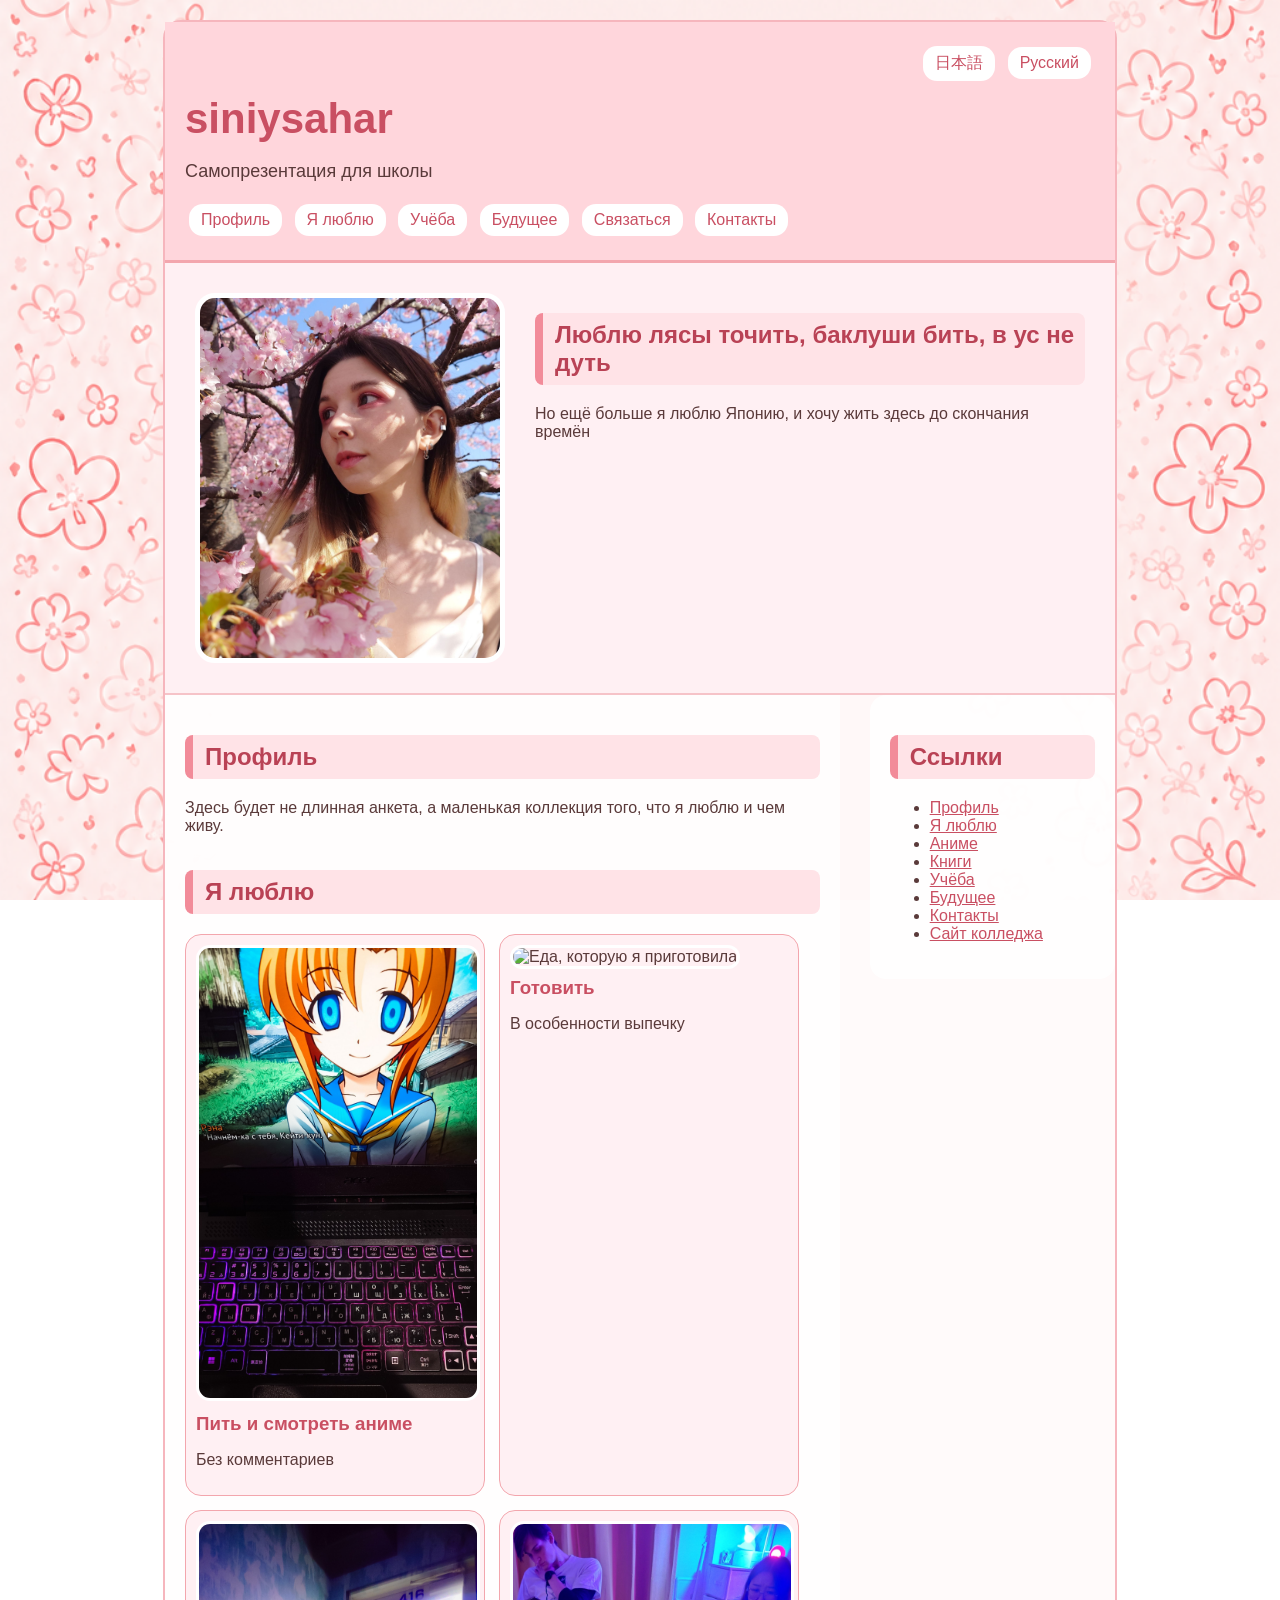
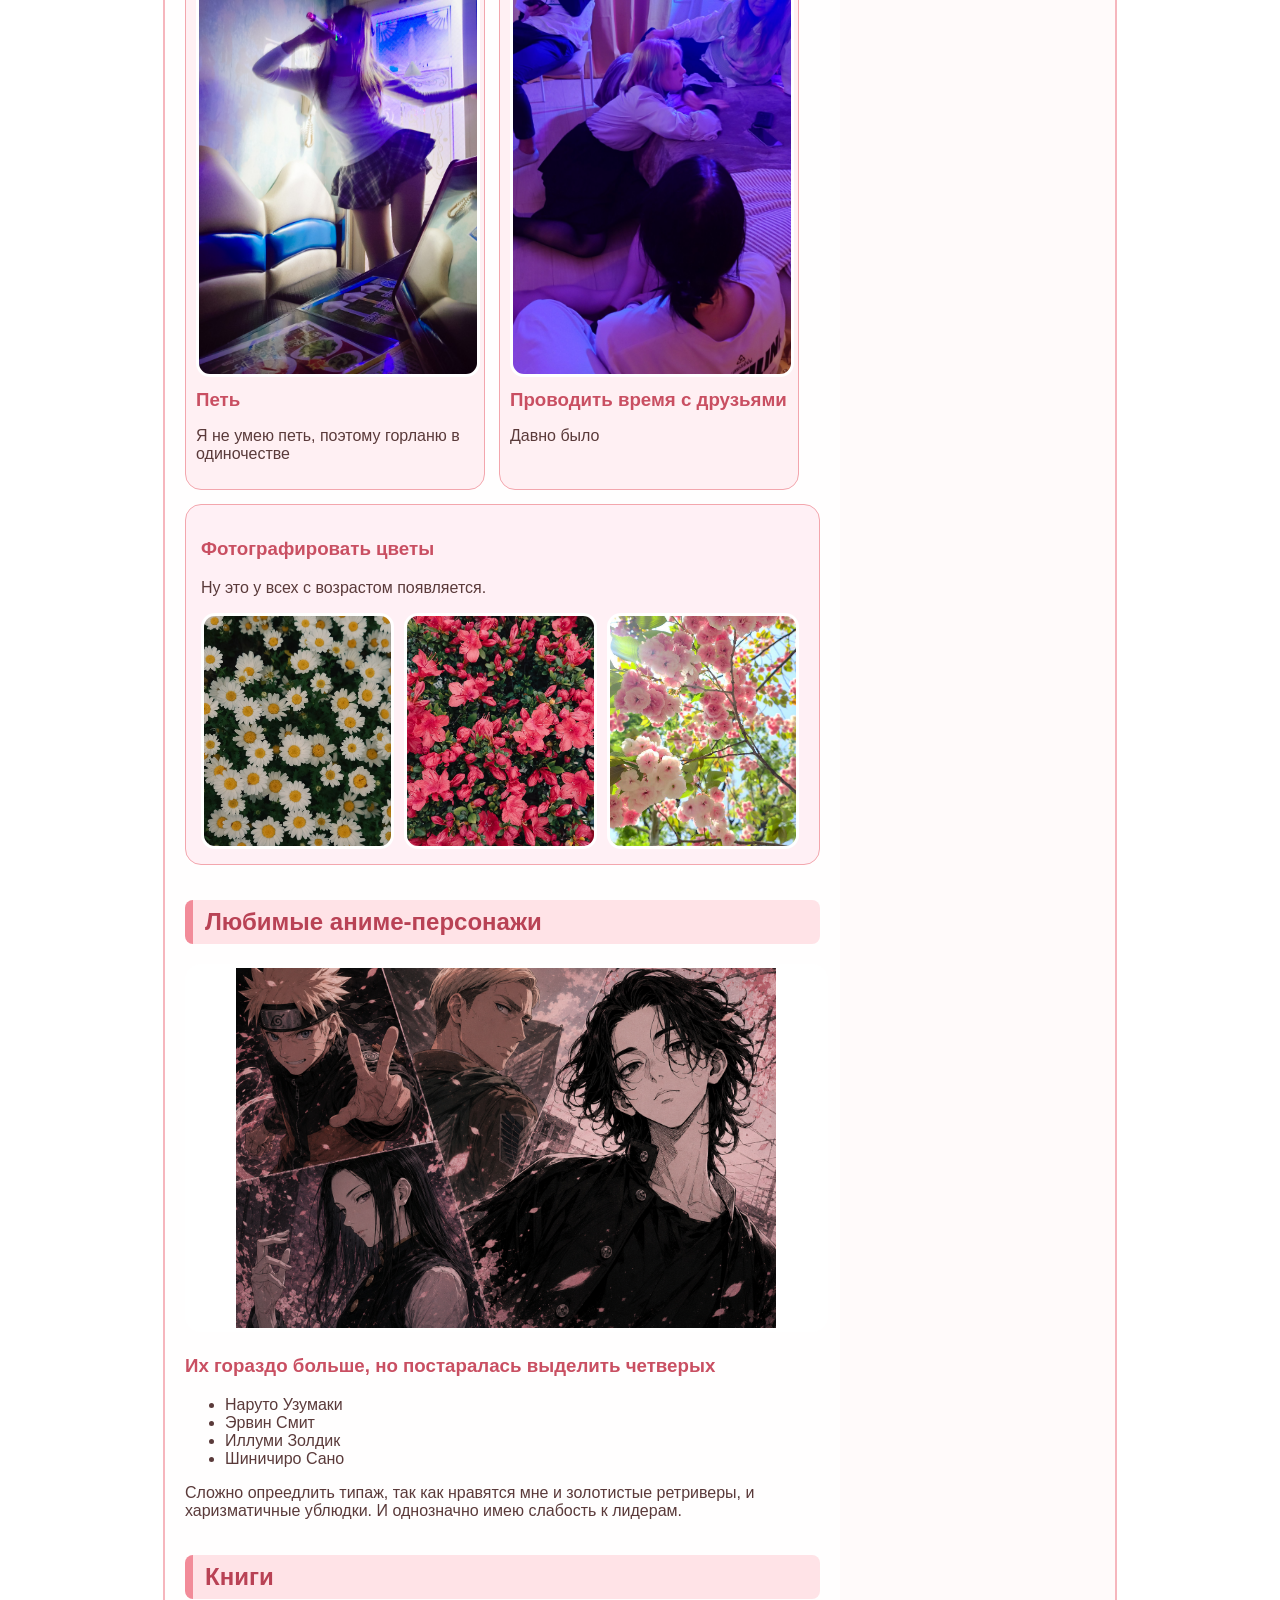
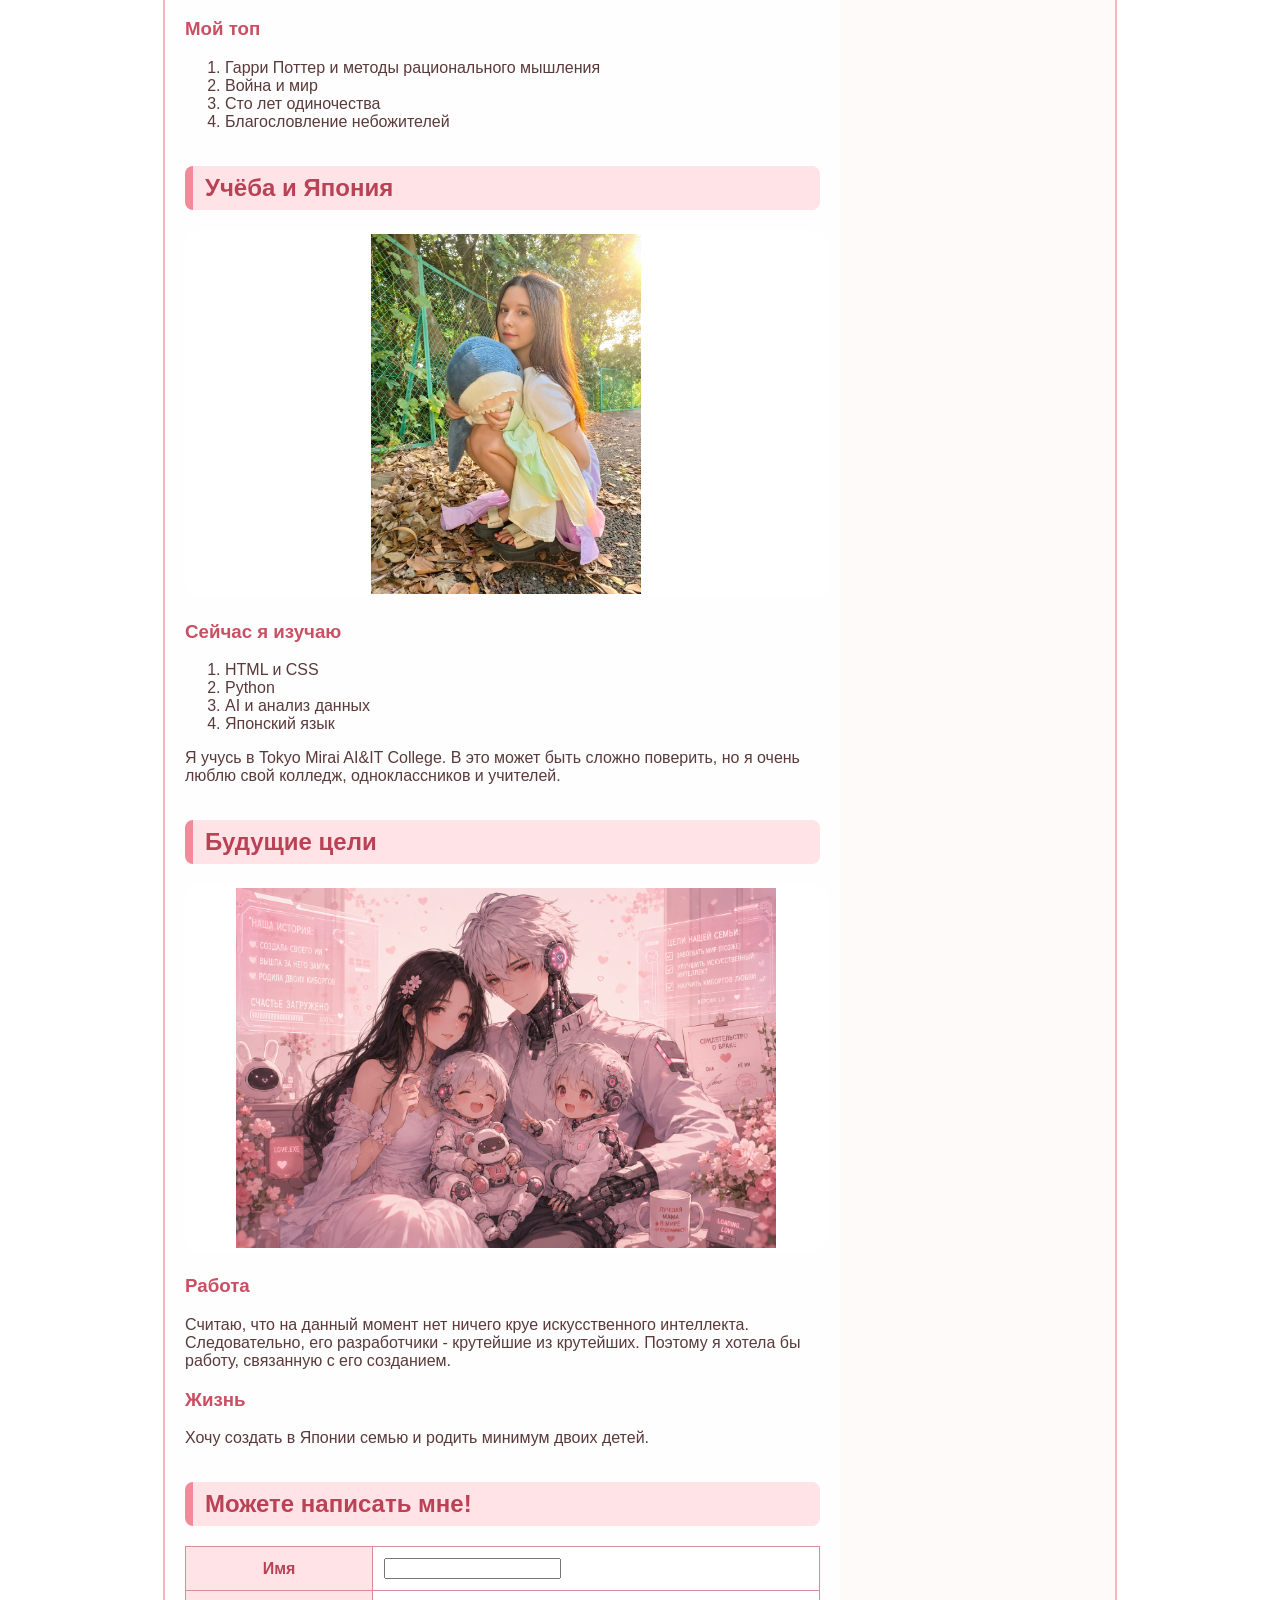
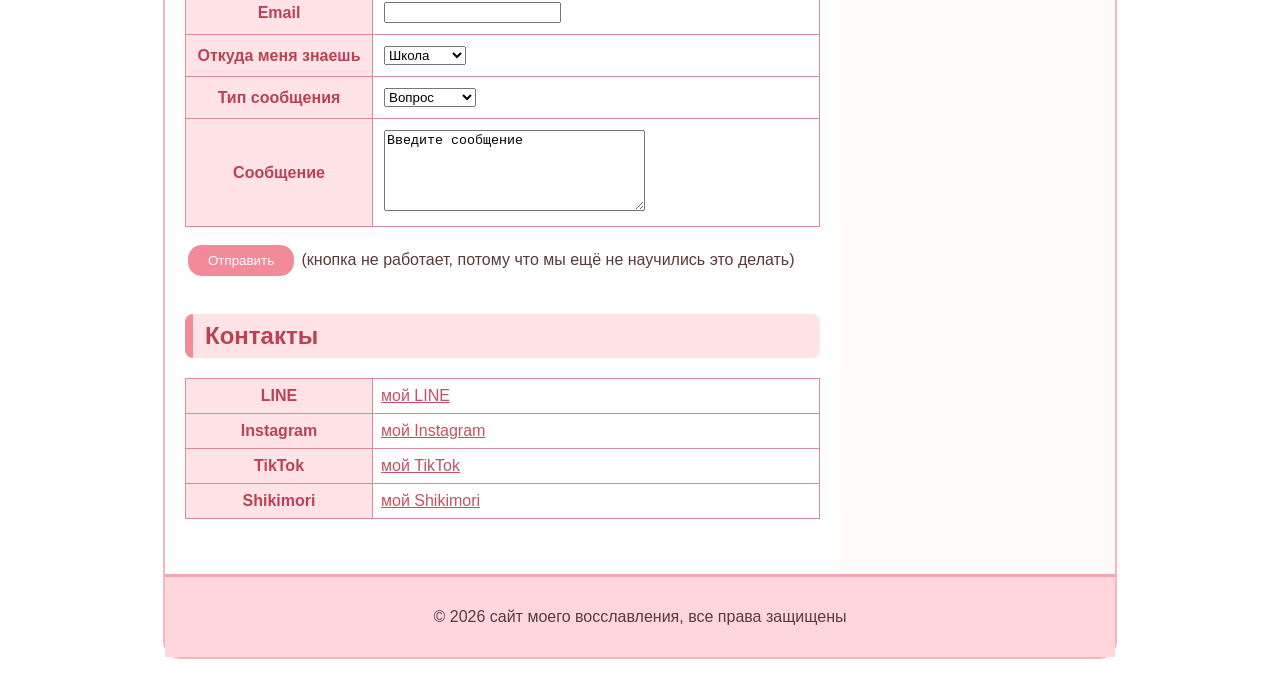
==== index_ru.html @ 681978f4 "Add files via upload" ====
<!DOCTYPE html>
<html lang="ru">

<head>
	<meta charset="UTF-8">
	<title>Оленька</title>
	<link rel="stylesheet" href="css/style.css">
</head>

<body>

	<div class="wrapper">

		<header>

			<div class="language">
				<a href="index.html">日本語</a>
				<a href="index_ru.html">Русский</a>
			</div>

			<h1>siniysahar</h1>
			<p>Самопрезентация для школы</p>

			<nav>
				<a href="#profile">Профиль</a>
				<a href="#moments">Я люблю</a>
				<a href="#study">Учёба</a>
				<a href="#future">Будущее</a>
				<a href="#message">Связаться</a>
				<a href="#contacts">Контакты</a>
			</nav>

		</header>

		<div class="main_visual">

			<img src="images/profile.jpg" alt="Фото профиля">

			<div>
				<h2>Люблю лясы точить, баклуши бить, в ус не дуть</h2>

				<p>
					Но ещё больше я люблю Японию, и хочу жить здесь до скончания времён
				</p>
			</div>

		</div>

		<div class="container">

			<article>

				<section id="profile">

					<h2>Профиль</h2>

					<p>
						Здесь будет не длинная анкета,
						а маленькая коллекция того, что я люблю и чем живу.
					</p>

				</section>

				<section id="moments">

					<h2>Я люблю</h2>

					<div class="card_area">
						
												
						<div class="card">
							<img src="images/anime.jpg" alt="Пить и смотреть аниме">
							<h3>Пить и смотреть аниме</h3>
							<p>Без комментариев</p>
						</div>

						<div class="card">
							<img src="images/food.jpg" alt="Еда, которую я приготовила">
							<h3>Готовить</h3>
							<p>В особенности выпечку</p>
						</div>

						<div class="card">
							<img src="images/karaoke.jpg" alt="Караоке">
							<h3>Петь</h3>
							<p>Я не умею петь, поэтому горланю в одиночестве</p>
						</div>
						
						<div class="card">
							<img src="images/party.jpg" alt="Вечеринка">
							<h3>Проводить время с друзьями</h3>
							<p>Давно было</p>
						</div>

						<div class="flower_section">

							<h3>Фотографировать цветы</h3>

							<p>
								Ну это у всех с возрастом появляется.
							</p>

							<div class="flower_gallery">

								<img src="images/flower1.jpg" alt="Белые цветы">
								<img src="images/flower2.jpg" alt="Розовые цветы">
								<img src="images/flower3.jpg" alt="Сакура">

							</div>

						</div>

					</div>

				</section>

				<section id="anime">

					<h2>Любимые аниме-персонажи</h2>

					<img src="images/charakter.png" alt="Аниме и интересы" class="section_img">

					<h3>Их гораздо больше, но постаралась выделить четверых</h3>

					<ul>
						<li>Наруто Узумаки</li>
						<li>Эрвин Смит</li>
						<li>Иллуми Золдик</li>
						<li>Шиничиро Сано</li>
					</ul>

					<p>
						Сложно опреедлить типаж, так как нравятся мне и золотистые ретриверы, и харизматичные ублюдки. 
						И однозначно имею слабость к лидерам.
					</p>

				</section>

				<section id="books">

					<h2>Книги</h2>

					<h3>Мой топ</h3>

					<ol>
						<li>Гарри Поттер и методы рационального мышления</li>
						<li>Война и мир</li>
						<li>Сто лет одиночества</li>
						<li>Благословление небожителей</li>
					</ol>

				</section>

				<section id="study">

					<h2>Учёба и Япония</h2>

					<img src="images/favorite.jpg" alt="Учёба" class="section_img">

					<h3>Сейчас я изучаю</h3>

					<ol>
						<li>HTML и CSS</li>
						<li>Python</li>
						<li>AI и анализ данных</li>
						<li>Японский язык</li>
					</ol>

					<p>
						Я учусь в Tokyo Mirai AI&IT College.
						В это может быть сложно поверить, но я очень люблю свой колледж, одноклассников и учителей.
					</p>

				</section>

				<section id="future">

					<h2>Будущие цели</h2>

					<img src="images/future.png" alt="Будущее" class="section_img">

					<h3>Работа</h3>

					<p>
						Считаю, что на данный момент нет ничего круе искусственного интеллекта.
						Следовательно, его разработчики - крутейшие из крутейших.
						Поэтому я хотела бы работу, связанную с его созданием.
					</p>

					<h3>Жизнь</h3>

					<p>
						Хочу создать в Японии семью и родить минимум двоих детей.
					</p>

				</section>

				<section id="message">

					<h2>Можете написать мне!</h2>

					<form>

						<table>

							<tr>
								<th>Имя</th>
								<td><input type="text" required></td>
							</tr>

							<tr>
								<th>Email</th>
								<td><input type="email" required></td>
							</tr>

							<tr>
								<th>Откуда меня знаешь</th>
								<td>
									<select>
										<option>Школа</option>
										<option>Instagram</option>
										<option>TikTok</option>
										<option>Shikimori</option>
										<option>Другое</option>
									</select>
								</td>
							</tr>

							<tr>
								<th>Тип сообщения</th>
								<td>
									<select>
										<option>Вопрос</option>
										<option>Отзыв</option>
										<option>Поддержка</option>
									</select>
								</td>
							</tr>

							<tr>
								<th>Сообщение</th>
								<td>
									<textarea cols="30" rows="5">Введите сообщение</textarea>
								</td>
							</tr>

						</table>

						<input type="submit" value="Отправить" class="send_btn"> (кнопка не работает, потому что мы ещё не научились это делать)

					</form>

				</section>

				<section id="contacts">

					<h2>Контакты</h2>

					<table class="contact_table">

						<tr>
							<th>LINE</th>
							<td><a href="https://line.me/ti/p/VVG3OIEhKt">мой LINE</a></td>
						</tr>

						<tr>
							<th>Instagram</th>
							<td><a href="https://www.instagram.com/siniysahar/">мой Instagram</a></td>
						</tr>

						<tr>
							<th>TikTok</th>
							<td><a href="https://www.tiktok.com/@narutomang">мой TikTok</a></td>
						</tr>

						<tr>
							<th>Shikimori</th>
							<td><a href="https://shikimori.io/siniysahar">мой Shikimori</a></td>
						</tr>

					</table>

				</section>

			</article>
			<aside>

				<h2>Ссылки</h2>

				<ul>
					<li><a href="#profile">Профиль</a></li>
					<li><a href="#moments">Я люблю</a></li>
					<li><a href="#anime">Аниме</a></li>
					<li><a href="#books">Книги</a></li>
					<li><a href="#study">Учёба</a></li>
					<li><a href="#future">Будущее</a></li>
					<li><a href="#contacts">Контакты</a></li>
					<li>
						<a href="https://www.sanko.ac.jp/tokyo-ai/" target="_blank">
							Сайт колледжа
						</a>
					</li>
				</ul>

			</aside>

		</div>

		<footer>
			<p>© 2026 сайт моего восславления, все права защищены</p>
		</footer>

	</div>

</body>

</html>
---- css/style.css ----
@charset "utf-8";

body {
	margin: 0;
	background-image: url("../images/fon.png");
	background-size: cover;
	background-attachment: fixed;
	background-position: center;
	font-family: sans-serif;
	color: #5a3a3a;
}

.wrapper {
	width: 950px;
	margin: 20px auto;
	background: rgba(255, 250, 250, 0.9);
	border: 2px solid #f6b6bd;
	border-radius: 18px;
	overflow: visible;
}

header {
	background: #ffd6dc;
	padding: 20px;
	border-bottom: 3px solid #f3a6ad;
}

.language {
	text-align: right;
	margin-bottom: 10px;
}

.language a,
nav a {
	background: white;
	color: #c94f62;
	padding: 7px 12px;
	text-decoration: none;
	border-radius: 14px;
	margin: 4px;
	display: inline-block;
}

.language a:hover,
nav a:hover {
	background: #c94f62;
	color: white;
}

header h1 {
	margin: 0;
	font-size: 42px;
	color: #c94f62;
}

header p {
	font-size: 18px;
}

.main_visual {
	display: flex;
	align-items: start;
	background: #fff0f3;
	padding: 30px;
	border-bottom: 2px solid #f6c3c8;
}

.main_visual img {
	width: 300px;
	height: auto;
	margin-right: 30px;
	border: 5px solid white;
	border-radius: 20px;
}

.container {
	display: flex;
	align-items: flex-start;
	gap: 30px;
}


article {
	width: 680px;
	padding: 20px;
	background: rgba(255, 255, 255, 0.78);
}

aside {
	position: sticky;
	top: 160px;
	height: fit-content;
	width: 220px;
	padding: 20px;
	background: rgba(255, 255, 255, 0.78);
	border-radius: 16px;
}

section {
	margin-bottom: 35px;
}

h2 {
	border-left: 8px solid #f28b99;
	padding: 8px 0 8px 12px;
	background: #ffe3e7;
	color: #b94255;
	border-radius: 8px;
}

h3 {
	color: #c94f62;
}

.section_img {
	width: 100%;
	max-height: 360px;
	object-fit: contain;
	background: white;
	border: 4px solid white;
	border-radius: 16px;
}

.card_area {
	display: flex;
	flex-wrap: wrap;
	gap: 14px;
}

.card {
	width: 300px;
	background: #fff0f3;
	border: 1px solid #f3a6ad;
	border-radius: 16px;
	padding: 10px;
	box-sizing: border-box;
}

.card img {
	width: 100%;
	height: 450px;
	object-fit: cover;
	border-radius: 14px;
	border: 3px solid white;
}

.card h3 {
	margin: 8px 0 4px;
}

.flower_section {
	width: 100%;
	background: #fff0f5;
	padding: 15px;
	border: 1px solid #f3a6ad;
	border-radius: 16px;
	box-sizing: border-box;
}

.flower_gallery {
	display: flex;
	gap: 10px;
}

.flower_gallery img {
	width: 31%;
	height: 230px;
	object-fit: cover;
	border-radius: 14px;
	border: 3px solid white;
}

table {
	border: 1px solid #d98c96;
	border-collapse: collapse;
	margin-bottom: 15px;
	background: white;
	width: 100%;
}

th,
td {
	border: 1px solid #d98c96;
	padding: 8px;
}

th {
	background: #ffe3e7;
	color: #b94255;
	width: 170px;
}

input,
select,
textarea {
	margin: 3px;
	max-width: 95%;
}

.send_btn {
	background: #f28b99;
	color: white;
	padding: 8px 20px;
	border: none;
	border-radius: 14px;
}

.send_btn:hover {
	background: #c94f62;
}

aside a,
.contact_table a {
	color: #c94f62;
}

aside a:hover,
.contact_table a:hover {
	color: #ff6f91;
}

footer {
	background: #ffd6dc;
	text-align: center;
	padding: 15px;
	border-top: 3px solid #f3a6ad;
}
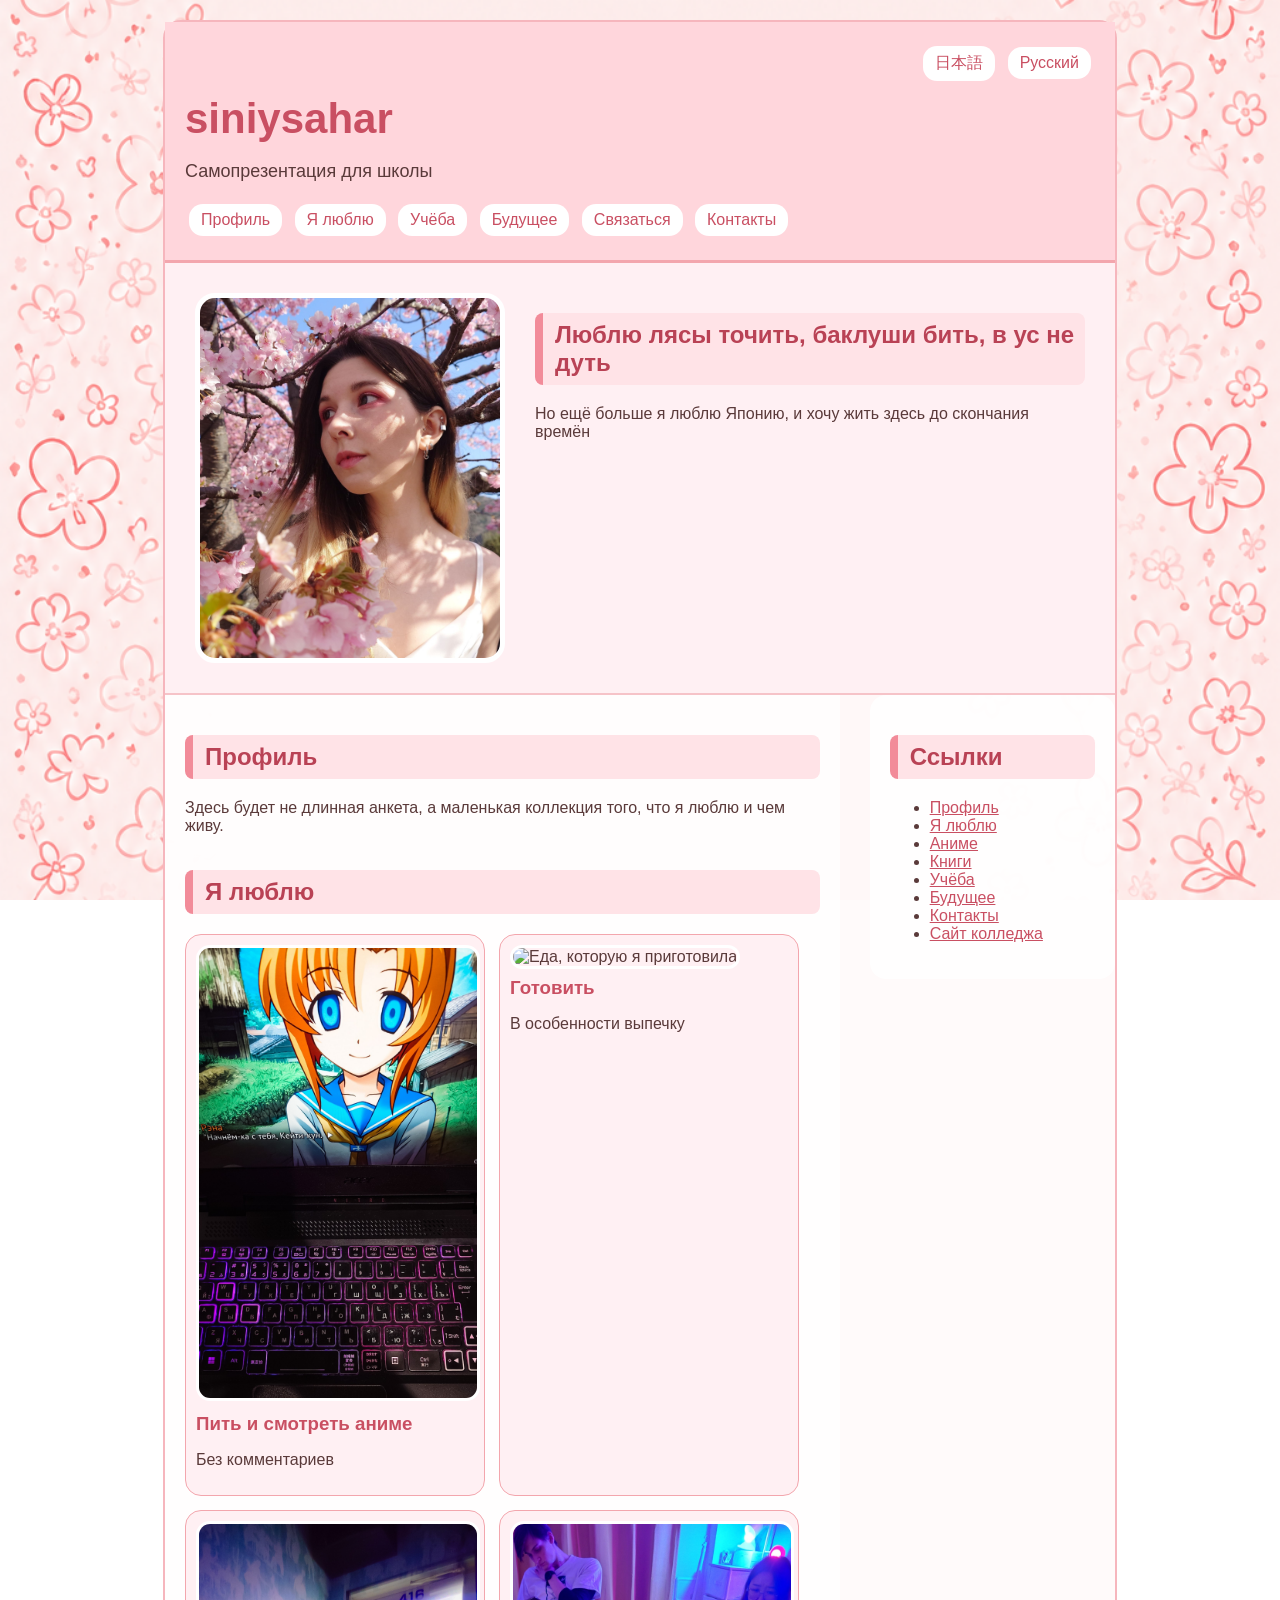
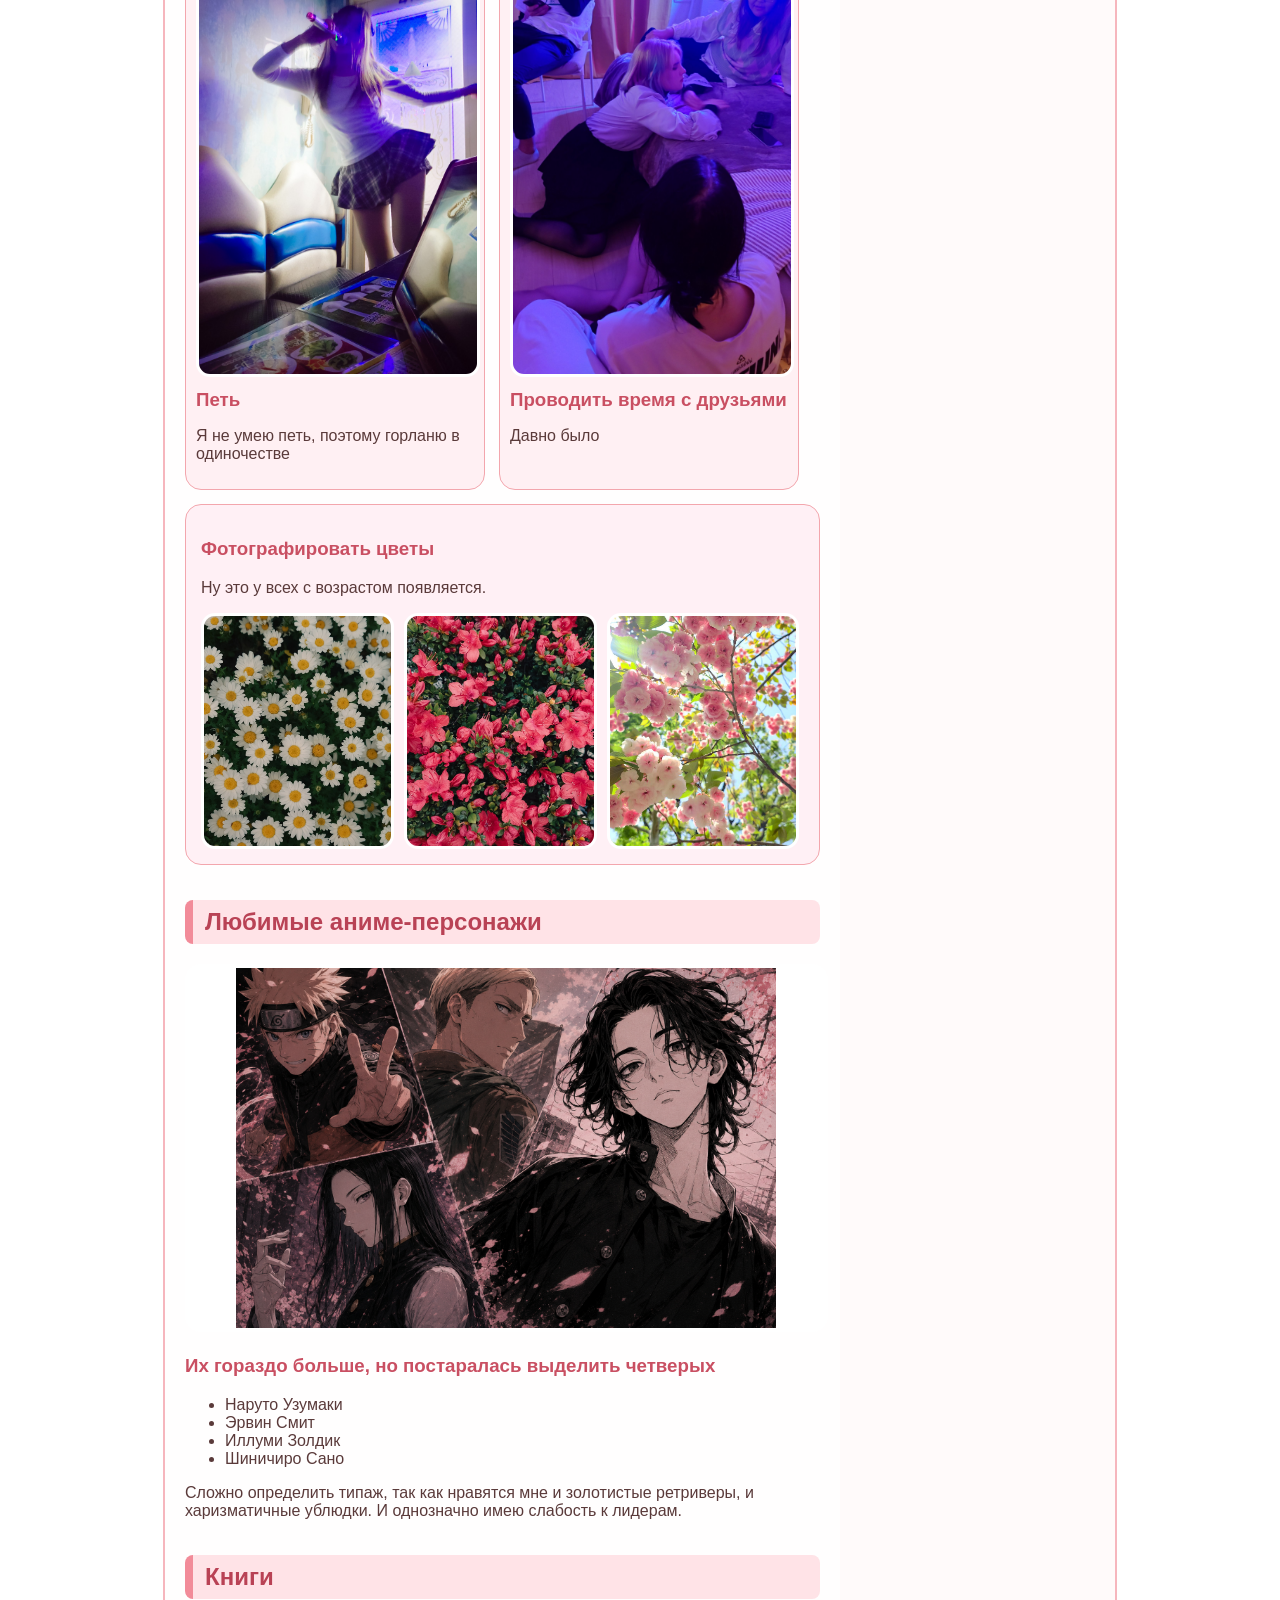
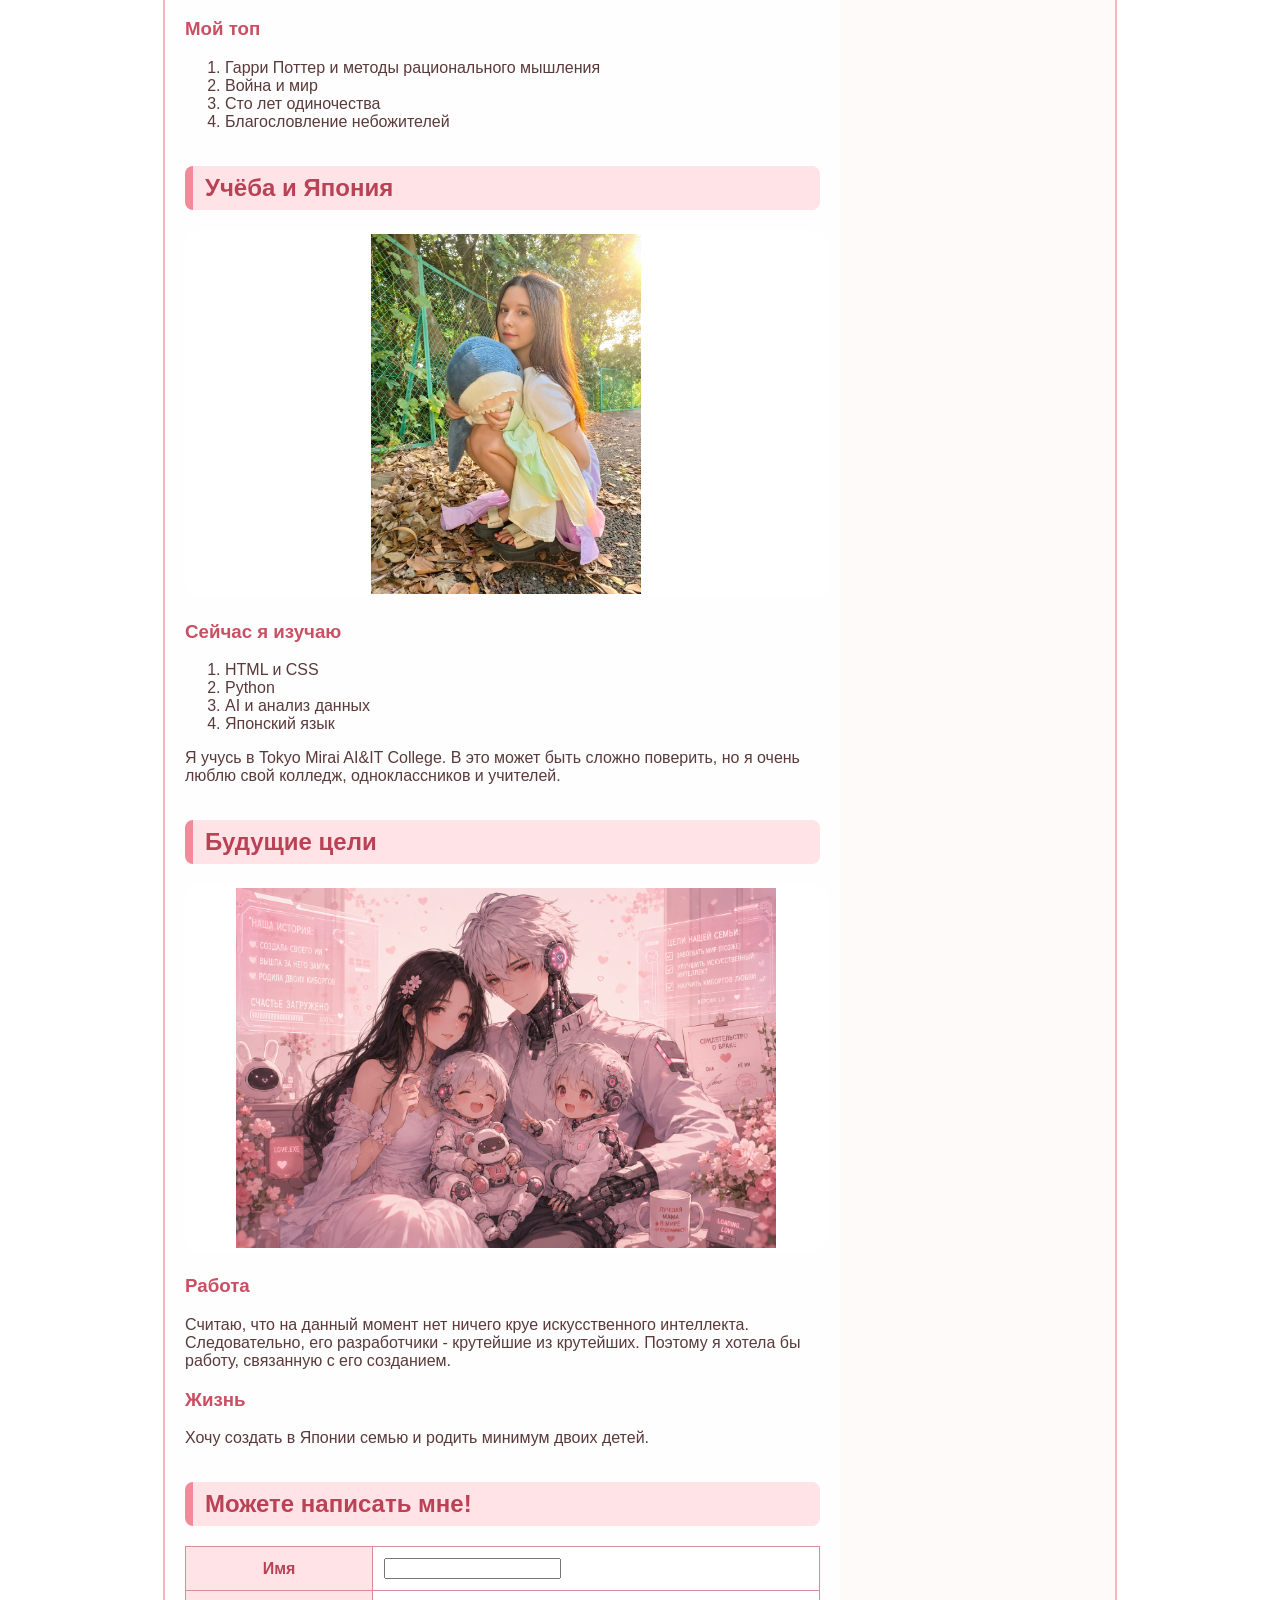
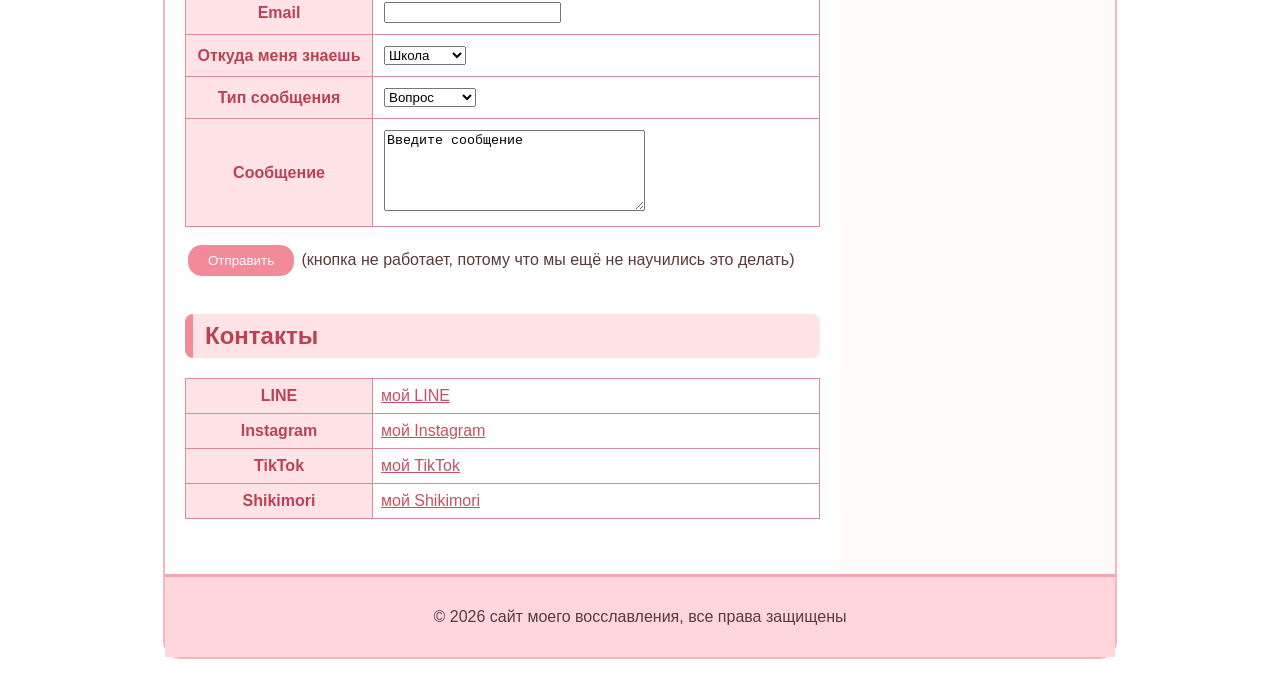
==== commit 75d8c268: "Update index_ru.html" ====
--- a/index_ru.html
+++ b/index_ru.html
@@ -130,7 +130,7 @@
 					</ul>
 
 					<p>
-						Сложно опреедлить типаж, так как нравятся мне и золотистые ретриверы, и харизматичные ублюдки. 
+						Сложно определить типаж, так как нравятся мне и золотистые ретриверы, и харизматичные ублюдки. 
 						И однозначно имею слабость к лидерам.
 					</p>
 
@@ -314,4 +314,4 @@
 
 </body>
 
-</html>+</html>
